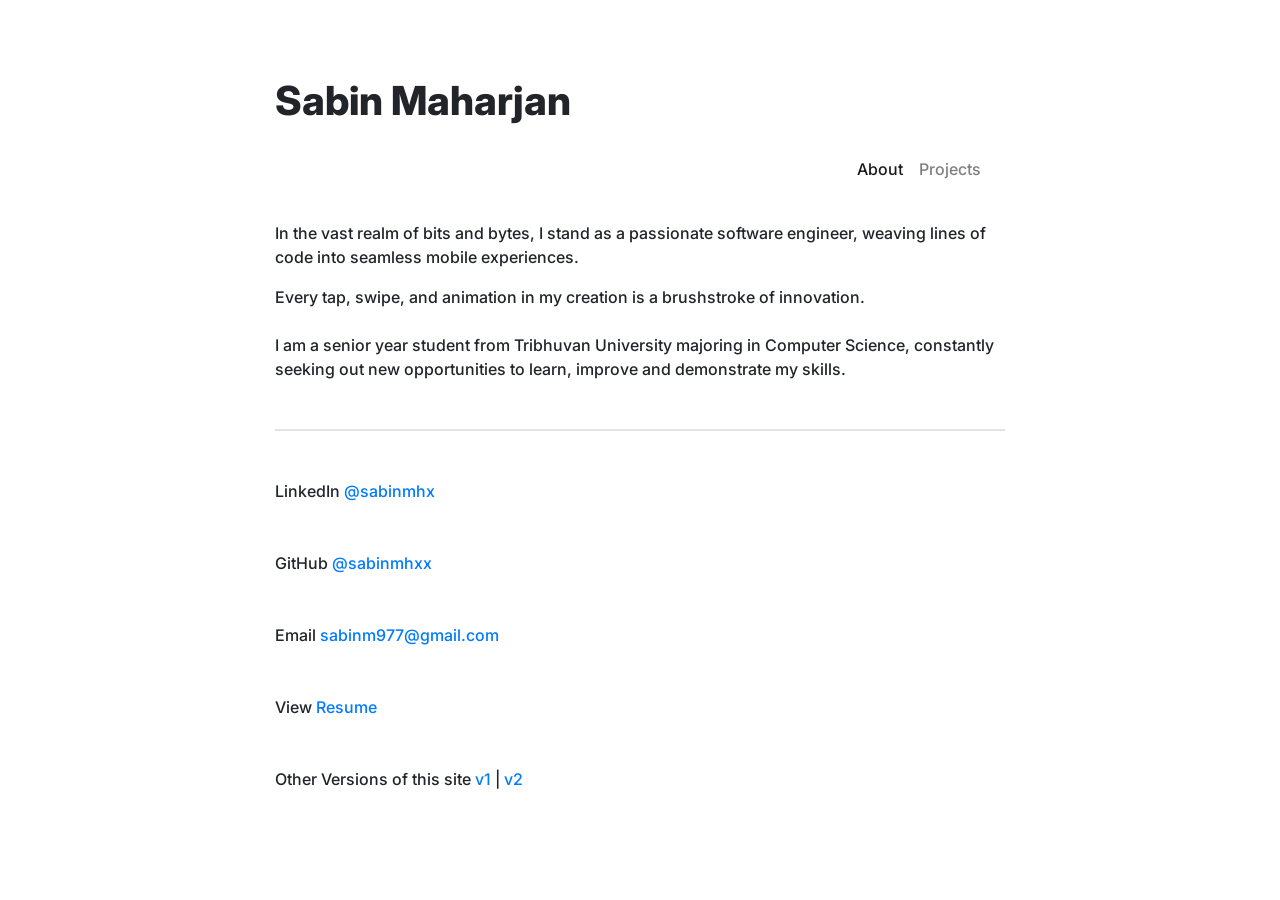
==== v3/index.html @ e22dda6f "feat: add new version of the project" ====
<!DOCTYPE html>
<html lang="en">

<head>
  <meta charset="UTF-8">
  <meta name="viewport" content="width=device-width, initial-scale=1.0">
  <!-- SEO -->
  <meta name="google-site-verification" content="kT4MJ_Rg4OpF7oWYw4wMY0V_6QW6CRg2i_sHocBw98E" />

  <meta name="description" content="Personal Portfolio Website of Sabin Maharjan"/>
  <meta property="og:title" content="Sabin Maharjan Personal Portfolio Website"/>
  <meta property="og:url" content="https://sabin-maharjan.com.np"/>
  <meta property="og:description" content="Personal Portfolio Website of Sabin Maharjan"/>
  <meta property="og:image:secure_url" content="assets/favicon/favicon.ico"/>
  <meta property="og:image" content="assets/favicon/favicon.ico"/>
  <meta property="profile:username" content="sabinmhx"/>

  <title>Sabin Maharjan</title>
  <link rel="stylesheet" href="https://maxcdn.bootstrapcdn.com/bootstrap/4.5.2/css/bootstrap.min.css">

  <!-- Favicon-->
  <link rel="icon" type="image/x-icon" href="assets/favicon/favicon.ico">
  <link rel="icon" href="assets/favicon/favicon.ico" sizes="32x32">
  <link rel="icon" href="assets/favicon/icon.svg" type="image/svg+xml">
  <link rel="apple-touch-icon" href="assets/favicon/apple-touch-icon.png"><!-- 180×180 -->
  <link rel="manifest" href="assets/favicon/manifest.webmanifest">

  <style>
    @import url('https://fonts.googleapis.com/css2?family=Inter&display=swap');
    @import url('https://fonts.googleapis.com/css2?family=Inter:wght@400;700&display=swap');

    body {
      font-family: 'Inter', sans-serif;
      margin: 0;
      font-variation-settings: "wght" 500;
    }

    h1 {
      font-variation-settings: "wght" 800;
    }

    .container {
      margin-top: 6%;
      width: 100%;
      height: 100%;
      z-index: -1;
    }

    /* Custom CSS for animated underline */
    .nav-link {
      position: relative;
      color: #000;
      /* Set the default link color */
      text-decoration: none;
      /* Remove default underline */
    }

    .nav-link::after {
      content: '';
      /* Create the underline */
      position: absolute;
      bottom: -2px;
      /* Move the underline below the text */
      left: 0;
      width: 100%;
      height: 2px;
      /* Set the height of the underline */
      background-color: #000;
      /* Set the color of the underline */
      transform: scaleX(0);
      /* Initially set the underline width to 0 */
      transition: transform 0.2s ease-in-out;
      /* Add a smooth transition effect */
    }

    .nav-link:hover::after {
      transform: scaleX(1);
      /* Expand the underline to full width on hover */
    }
  </style>
</head>

<body>

  <div class="container">
    <div class="row justify-content-center">
      <div class="col-md-8">
        <h1 class="mb-3">Sabin Maharjan</h1>

        <!-- Navbar -->
        <nav class="navbar navbar-expand-lg navbar-light">
          <ul class="navbar-nav ml-auto">
            <li class="nav-item">
              <a class="nav-link active" href="index.html">About</a>
            </li>
            <li class="nav-item">
              <a class="nav-link" href="project.html">Projects</a>
            </li>
          </ul>
        </nav>

        <!-- Description-->
        <p class="mt-4">In the vast realm of bits and bytes, I stand as a passionate software engineer, 
          weaving lines of code into seamless mobile experiences.</p>
        <p class="mt-3">Every tap, swipe, and animation in my creation is a brushstroke of innovation.</p>
        <p class="mt-4">I am a senior year student from Tribhuvan University majoring in Computer Science, 
          constantly seeking out new opportunities to learn, improve and demonstrate my skills.</p>

        <!-- Aesthetic horizontal line -->
        <hr class="border-bottom mt-5 mb-5">

        <!-- Social Links -->
        <div class="mb-5">
          <p>LinkedIn <span class="text-primary text-decoration-none"><a href="https://linkedin.com/in/sabinmhx"
                target="_blank">@sabinmhx</a></span></p>
        </div>
        <div class="mb-5">
          <p>GitHub <span class="text-primary text-decoration-none"><a href="https://github.com/sabinmhx"
                target="_blank">@sabinmhxx</a></span></p>
        </div>
        <div class="mb-5">
          <p>Email <span class="text-primary text-decoration-none"><a href="mailto:sabinm977@gmail.com"
                target="_blank">sabinm977@gmail.com</a></span></p>
        </div>
        <div class="mb-5">
          <p>View <span class="text-primary text-decoration-none"><a
                href="https://sabin-maharjan.com.np/assets/Sabin-Maharjan-Resume.pdf" target="_blank">Resume</a></span>
          </p>
        </div>

        <div class="mb-5">
          <p>Other Versions of this site <span class="text-primary text-decoration-none"><a
                href="https://sabin-maharjan.com.np/v1" target="_blank">v1</a></span> |
            <span class="text-primary text-decoration-none"><a href="https://sabin-maharjan.com.np/v2"
                target="_blank">v2</a></span>
        </div>

      </div>
    </div>
  </div>

  <script src="https://code.jquery.com/jquery-3.5.1.slim.min.js"></script>
  <script src="https://cdn.jsdelivr.net/npm/@popperjs/core@2.9.1/dist/umd/popper.min.js"></script>
  <script src="https://maxcdn.bootstrapcdn.com/bootstrap/4.5.2/js/bootstrap.min.js"></script>

</body>

</html>
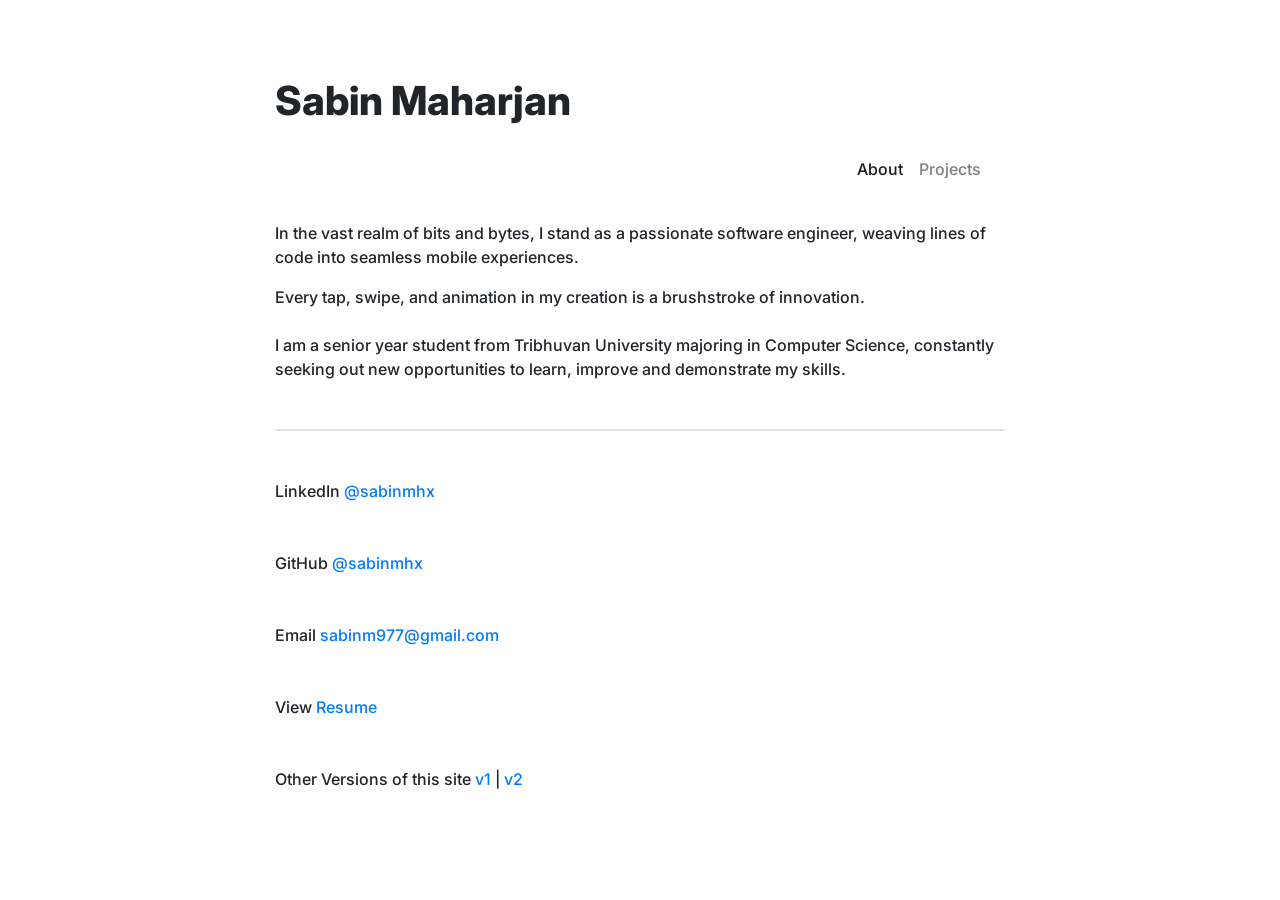
==== commit 7a62dee6: "fix: use url for images instead of local assets" ====
--- a/v3/index.html
+++ b/v3/index.html
@@ -7,13 +7,13 @@
   <!-- SEO -->
   <meta name="google-site-verification" content="kT4MJ_Rg4OpF7oWYw4wMY0V_6QW6CRg2i_sHocBw98E" />
 
-  <meta name="description" content="Personal Portfolio Website of Sabin Maharjan"/>
-  <meta property="og:title" content="Sabin Maharjan Personal Portfolio Website"/>
-  <meta property="og:url" content="https://sabin-maharjan.com.np"/>
-  <meta property="og:description" content="Personal Portfolio Website of Sabin Maharjan"/>
-  <meta property="og:image:secure_url" content="assets/favicon/favicon.ico"/>
-  <meta property="og:image" content="assets/favicon/favicon.ico"/>
-  <meta property="profile:username" content="sabinmhx"/>
+  <meta name="description" content="Personal Portfolio Website of Sabin Maharjan" />
+  <meta property="og:title" content="Sabin Maharjan Personal Portfolio Website" />
+  <meta property="og:url" content="https://sabin-maharjan.com.np" />
+  <meta property="og:description" content="Personal Portfolio Website of Sabin Maharjan" />
+  <meta property="og:image:secure_url" content="assets/favicon/favicon.ico" />
+  <meta property="og:image" content="assets/favicon/favicon.ico" />
+  <meta property="profile:username" content="sabinmhx" />
 
   <title>Sabin Maharjan</title>
   <link rel="stylesheet" href="https://maxcdn.bootstrapcdn.com/bootstrap/4.5.2/css/bootstrap.min.css">
@@ -100,10 +100,10 @@
         </nav>
 
         <!-- Description-->
-        <p class="mt-4">In the vast realm of bits and bytes, I stand as a passionate software engineer, 
+        <p class="mt-4">In the vast realm of bits and bytes, I stand as a passionate software engineer,
           weaving lines of code into seamless mobile experiences.</p>
         <p class="mt-3">Every tap, swipe, and animation in my creation is a brushstroke of innovation.</p>
-        <p class="mt-4">I am a senior year student from Tribhuvan University majoring in Computer Science, 
+        <p class="mt-4">I am a senior year student from Tribhuvan University majoring in Computer Science,
           constantly seeking out new opportunities to learn, improve and demonstrate my skills.</p>
 
         <!-- Aesthetic horizontal line -->
@@ -116,7 +116,7 @@
         </div>
         <div class="mb-5">
           <p>GitHub <span class="text-primary text-decoration-none"><a href="https://github.com/sabinmhx"
-                target="_blank">@sabinmhxx</a></span></p>
+                target="_blank">@sabinmhx</a></span></p>
         </div>
         <div class="mb-5">
           <p>Email <span class="text-primary text-decoration-none"><a href="mailto:sabinm977@gmail.com"
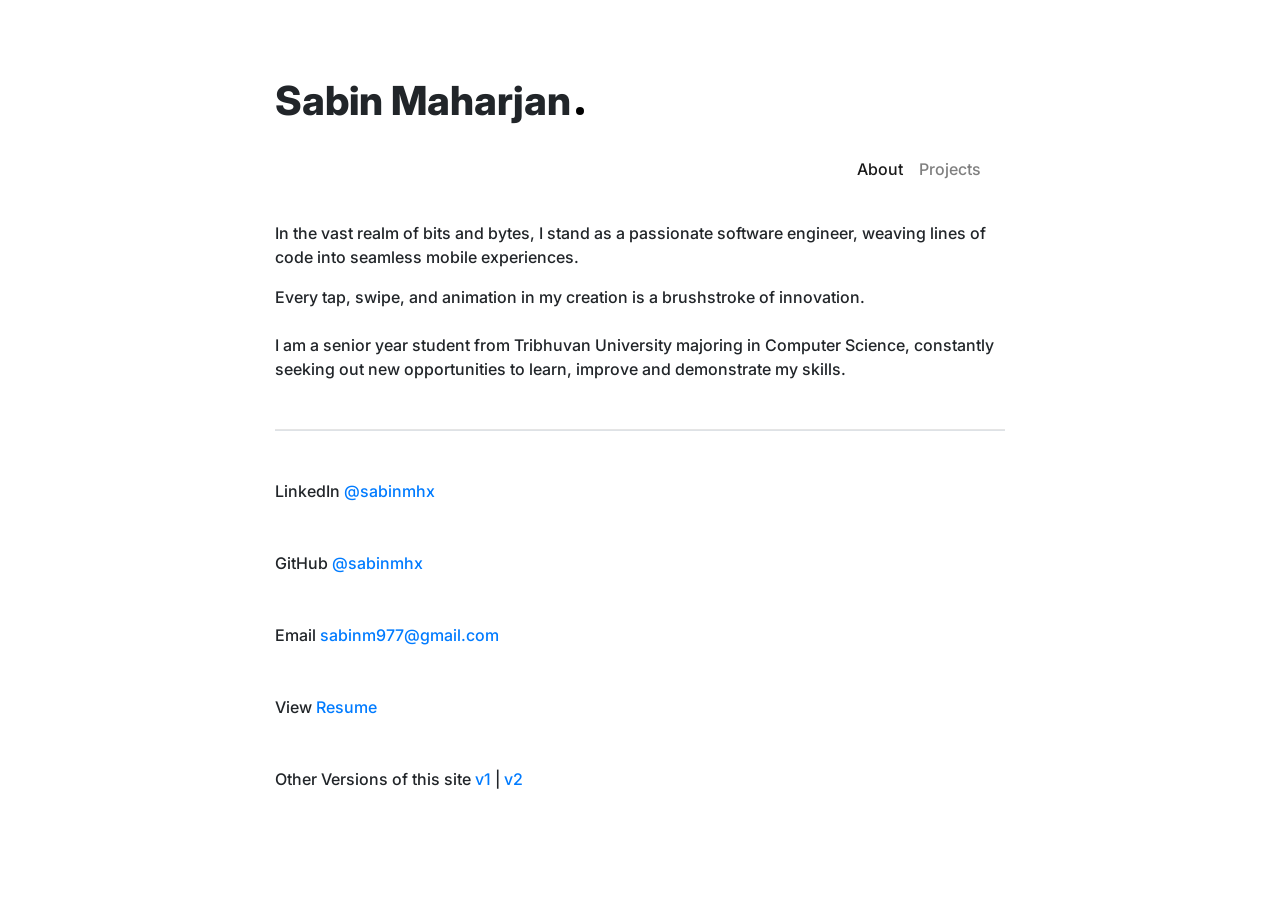
==== commit 58670417: "feat: add color changing dot" ====
--- a/v3/index.html
+++ b/v3/index.html
@@ -77,6 +77,36 @@
       transform: scaleX(1);
       /* Expand the underline to full width on hover */
     }
+
+    .dot {
+      display: inline-block;
+      width: 8px;
+      height: 8px;
+      border-radius: 50%;
+      background-color: #000;
+      /* Initial color */
+      margin-left: 5px;
+      /* Adjust spacing as needed */
+      animation: colorChange 5s infinite;
+      /* Animation */
+    }
+
+    @keyframes colorChange {
+      0% {
+        background-color: #ff0000;
+        /* Start color */
+      }
+
+      50% {
+        background-color: #00ff00;
+        /* Middle color */
+      }
+
+      100% {
+        background-color: #0000ff;
+        /* End color */
+      }
+    }
   </style>
 </head>
 
@@ -85,7 +115,7 @@
   <div class="container">
     <div class="row justify-content-center">
       <div class="col-md-8">
-        <h1 class="mb-3">Sabin Maharjan</h1>
+        <h1 class="mb-3">Sabin Maharjan<span class="dot"></span></h1>
 
         <!-- Navbar -->
         <nav class="navbar navbar-expand-lg navbar-light">
